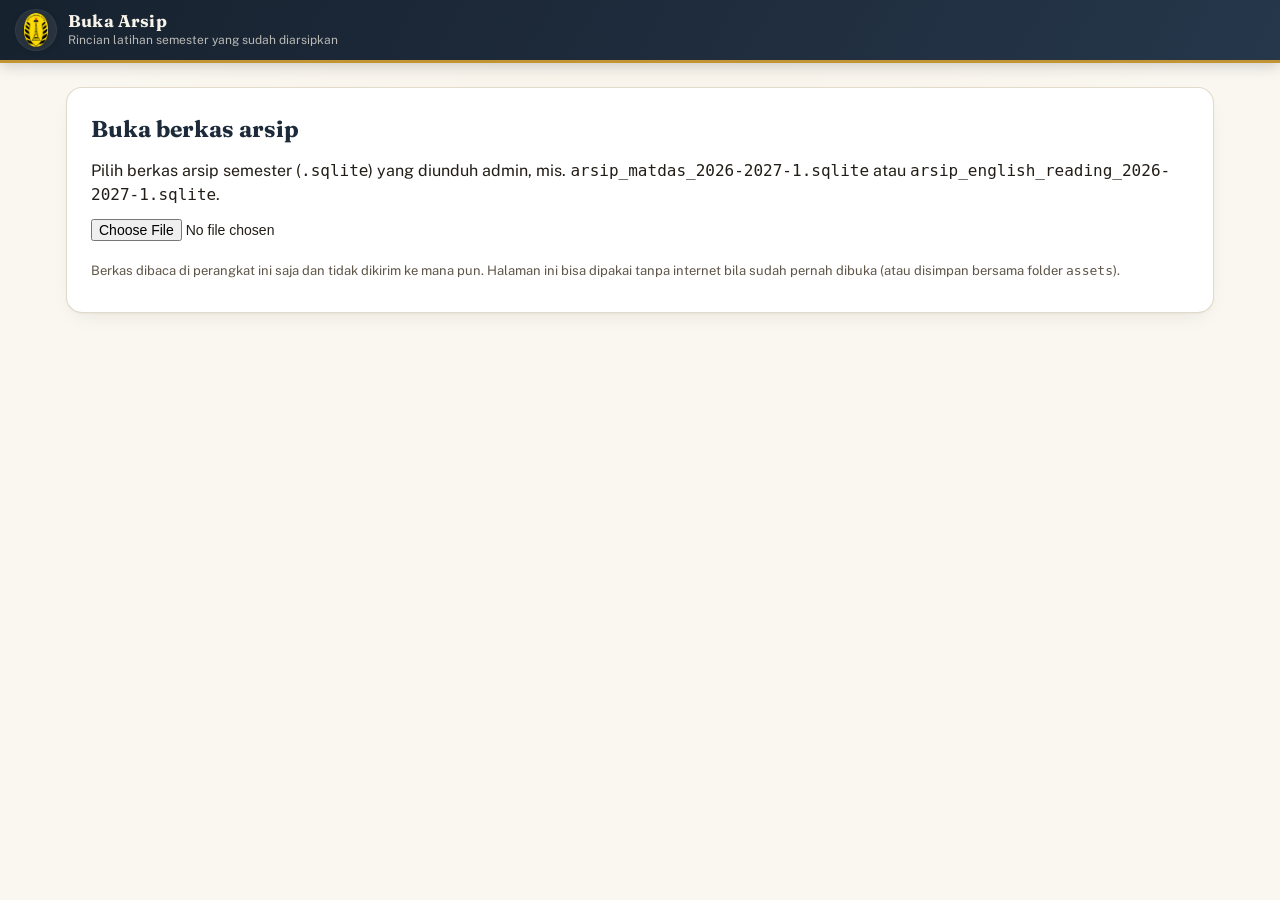
==== arsip.html @ 70f8b0a1 "Arsip semester: ukuran database & tombol arsip di Admin, berkas SQLite, Buka Arsip, Riwayat semester" ====
<!doctype html>
<html lang="id">
<head>
<meta charset="utf-8">
<meta name="viewport" content="width=device-width, initial-scale=1">
<title>Buka Arsip — SMA Plus Merdeka Soreang</title>
<meta name="description" content="Membuka berkas arsip semester (SQLite) Matematika Dasar dan aplikasi lain untuk mencari rincian latihan siswa. Berkas dibaca di perangkat ini saja.">
<link rel="icon" href="assets/logo.png">
<link rel="stylesheet" href="assets/dasar.css?v=1">
<link rel="stylesheet" href="assets/matdas.css?v=8">
<style>
.pilih-berkas { display: grid; gap: var(--j3); justify-items: start; }
.pilih-berkas input[type=file] { font-size: var(--h-m); }
.info-arsip { display: flex; flex-wrap: wrap; gap: var(--j2) var(--j5); font-size: var(--h-s); color: var(--tinta-2); }
.info-arsip b { color: var(--gelap); }
.saring { display: flex; flex-wrap: wrap; gap: var(--j2); align-items: center; margin: var(--j3) 0; }
.saring input[type=search] { flex: 1 1 240px; padding: var(--j2) var(--j3); font-size: var(--h-m); }
.saring select { padding: var(--j2); font-size: var(--h-m); width: auto; }
.saring .tumbuh { flex: 1; }
.dua-rekap { display: grid; grid-template-columns: repeat(auto-fit, minmax(260px, 1fr)); gap: var(--j3); }
.rekap-kotak { border: 1px solid var(--garis); border-radius: var(--r2); padding: var(--j3); background: var(--kertas); }
.rekap-kotak h3 { margin: 0 0 var(--j2); font-size: var(--h-m); }
.rekap-kotak dl { display: grid; grid-template-columns: auto 1fr; gap: 2px var(--j3); margin: 0; font-size: var(--h-s); }
.rekap-kotak dt { color: var(--tinta-2); } .rekap-kotak dd { margin: 0; font-weight: 600; }
.benar { color: var(--hadir-tua); font-weight: 700; } .salah { color: var(--absen-tua); font-weight: 700; }
.catatan-privasi { font-size: var(--h-s); color: var(--tinta-2); }
td.soal-sel { white-space: nowrap; }
.tbl-kecil td, .tbl-kecil th { font-size: var(--h-s); }
</style>
</head>
<body>
<header class="atas">
  <img src="assets/logo.png" alt="Logo SMA Plus Merdeka Soreang">
  <div class="isi"><div class="judul">Buka Arsip</div><div class="sub" id="hd-sub">Rincian latihan semester yang sudah diarsipkan</div></div>
</header>

<main class="bungkus lebar">
  <section class="kartu pilih-berkas">
    <h1 style="margin:0">Buka berkas arsip</h1>
    <p style="margin:0">Pilih berkas arsip semester (<code>.sqlite</code>) yang diunduh admin, mis. <code>arsip_matdas_2026-2027-1.sqlite</code> atau <code>arsip_english_reading_2026-2027-1.sqlite</code>.</p>
    <input type="file" id="berkas" accept=".sqlite,.db,application/vnd.sqlite3,application/x-sqlite3" aria-label="Pilih berkas arsip">
    <p class="catatan-privasi">Berkas dibaca di perangkat ini saja dan tidak dikirim ke mana pun. Halaman ini bisa dipakai tanpa internet bila sudah pernah dibuka (atau disimpan bersama folder <code>assets</code>).</p>
    <p id="pesan" class="pesan hidden"></p>
  </section>
  <div id="isi"></div>
</main>
<div class="toast" id="toast" role="status" aria-live="polite"></div>

<script src="config.js?v=1"></script>
<script src="assets/umum.js?v=9"></script>
<script src="assets/simpan.js?v=3"></script>
<script>window.XL_APLIKASI = "English Reading";</script>
<script src="assets/kepala-excel.js?v=1"></script>
<script src="assets/excel.js?v=5"></script>
<script src="bacaan.js?v=11"></script>
<script src="assets/arsip.js?v=2"></script>
<script>
"use strict";
let DB = null, INFO = {}, PILIH = null, HAL = 0;
const angka = (n) => Number(n || 0).toLocaleString("id-ID");
const persen = (b, n) => n ? Math.round(100 * b / n) + "%" : "–";
const satu = (sql, p) => { const r = DB.exec(sql, p); return r.length ? r[0].values[0][0] : null; };
const baris = (sql, p) => { const st = DB.prepare(sql); const o = []; try { st.bind(p || []); while (st.step()) o.push(st.getAsObject()); } finally { st.free(); } return o; };
const json = (t) => { try { return t ? JSON.parse(t) : null; } catch (e) { return null; } };
const pesan = (t, buruk) => { const p = $("pesan"); p.textContent = t || ""; p.classList.toggle("hidden", !t); p.classList.toggle("buruk", !!buruk); };
let TINGKAT = {};

$("berkas").onchange = async (ev) => {
  const f = ev.target.files[0]; if (!f) return;
  pesan("Membuka " + f.name + "…");
  try {
    const SQL = await muatSqlJs();
    if (DB) DB.close();
    DB = new SQL.Database(new Uint8Array(await f.arrayBuffer()));
    const tabel = baris("select name from sqlite_master where type = 'table'").map((x) => x.name);
    INFO = tabel.includes("info") ? Object.fromEntries(baris("select kunci, nilai from info").map((x) => [x.kunci, x.nilai])) : {};
    INFO.berkas_dibuka = f.name;
    pesan("");
    if (INFO.aplikasi === "matdas") bukaMatdas(); else if (INFO.aplikasi === "english_reading") bukaER(); else bukaUmum(tabel);
  } catch (e) { pesan("Berkas tidak bisa dibuka sebagai arsip SQLite: " + e.message, true); $("isi").innerHTML = ""; }
};

function kepalaInfo() {
  const nm = { matdas: "Matematika Dasar", english_reading: "English Reading", tryout: "Asesmen Merdeka (Tryout)" }[INFO.aplikasi] || INFO.aplikasi || "tidak diketahui";
  $("hd-sub").textContent = `${nm} · ${INFO.nama || ""}`;
  return `<section class="kartu"><h2 style="margin-top:0">${esc(nm)} — ${esc(INFO.nama || INFO.periode || "")}</h2>
    <div class="info-arsip"><span>Berkas: <b>${esc(INFO.berkas_dibuka)}</b></span>
      ${INFO.dari ? `<span>Rentang: <b>${esc(tglTeks(INFO.dari))} – ${esc(tglTeks(new Date(new Date(INFO.sampai) - 1).toISOString()))}</b></span>` : ""}
      ${INFO.n_jawaban || INFO.n_hasil ? `<span>Rincian: <b>${INFO.n_jawaban ? angka(INFO.n_jawaban) + " jawaban" : angka(INFO.n_hasil) + " hasil"}, ${angka(INFO.n_sesi)} sesi</b></span>` : ""}
      ${INFO.dibuat ? `<span>Diarsipkan: <b>${esc(tglTeks(INFO.dibuat, true))}</b>${INFO.oleh ? " oleh <b>" + esc(INFO.oleh) + "</b>" : ""}</span>` : ""}</div></section>`;
}

/* ------------------------------------------------------------- Matematika Dasar */
function bukaMatdas() {
  TINGKAT = {};
  baris("select kode, modul, nama from tingkat group by kode").forEach((t) => { TINGKAT[t.kode] = t; });
  const kel = baris("select distinct kelompok from siswa where kelompok is not null order by 1").map((x) => x.kelompok);
  const kls = baris("select distinct kelas from siswa where kelas is not null order by 1").map((x) => x.kelas);
  $("isi").innerHTML = kepalaInfo() + `
    <section class="kartu">
      <h2 style="margin-top:0">Siswa</h2>
      <div class="saring"><input type="search" id="cari" placeholder="Cari nama atau NISN…" aria-label="Cari nama atau NISN">
        <select id="s-kel" aria-label="Kelompok"><option value="">Semua kelompok</option>${kel.map((k) => `<option>${esc(k)}</option>`).join("")}</select>
        <select id="s-kls" aria-label="Kelas"><option value="">Semua kelas</option>${kls.map((k) => `<option>${esc(k)}</option>`).join("")}</select>
        <span class="tumbuh"></span><button class="garis kecil" id="unduh-daftar">Unduh Excel</button></div>
      <div class="gulir"><table class="tabel" id="t-siswa"></table></div>
      <p class="kecil redup">Rekap dibuat saat arsip: sesi kelompok (kemajuan resmi) dan latihan mandiri dihitung terpisah. Klik nama untuk rincian per soal.</p>
    </section>
    <div id="rinci"></div>`;
  ["cari", "s-kel", "s-kls"].forEach((id) => $(id).addEventListener("input", gambarDaftar));
  $("unduh-daftar").onclick = unduhDaftar;
  gambarDaftar();
}
function dataDaftar() {
  const q = $("cari").value.trim().toLowerCase(), kel = $("s-kel").value, kls = $("s-kls").value;
  return baris(`select r.nisn, coalesce(s.nama, r.nisn) nama, s.nis, s.kelas, s.kelompok,
      sum(case when r.mode = 'kelas' then r.n_jawab else 0 end) kj, sum(case when r.mode = 'kelas' then r.n_benar else 0 end) kb,
      sum(case when r.mode = 'kelas' then r.hari else 0 end) kh, sum(case when r.mode = 'kelas' then r.n_sesi else 0 end) ks,
      sum(case when r.mode = 'kelas' then r.n_tuntas else 0 end) kt,
      sum(case when r.mode = 'mandiri' then r.n_jawab else 0 end) mj, sum(case when r.mode = 'mandiri' then r.n_benar else 0 end) mb,
      sum(case when r.mode = 'mandiri' then r.hari else 0 end) mh, sum(case when r.mode = 'mandiri' then r.n_tuntas else 0 end) mt,
      sum(r.detik) detik
    from rekap r left join siswa s on s.nisn = r.nisn
    where (? = '' or lower(coalesce(s.nama, '')) like ? or r.nisn like ? or coalesce(s.nis, '') like ?)
      and (? = '' or s.kelompok = ?) and (? = '' or s.kelas = ?)
    group by r.nisn order by s.kelompok, s.kelas, nama`, [q, `%${q}%`, `%${q}%`, `%${q}%`, kel, kel, kls, kls]);
}
function gambarDaftar() {
  const L = dataDaftar();
  $("t-siswa").innerHTML = `<thead><tr><th>Nama</th><th>NISN</th><th>Kelompok</th><th>Kelas</th>
      <th class="angka">Sesi: soal</th><th class="angka">Akurasi</th><th class="angka">Hari</th><th class="angka">Level tuntas</th>
      <th class="angka">Mandiri: soal</th><th class="angka">Akurasi</th><th class="angka">Hari</th><th class="angka">Waktu</th></tr></thead>
    <tbody>${L.length ? L.map((x) => `<tr class="klik" data-n="${esc(x.nisn)}"><td><b>${esc(x.nama)}</b></td><td class="kecil">${esc(x.nisn)}</td><td>${esc(x.kelompok || "–")}</td><td>${esc(x.kelas || "–")}</td>
      <td class="angka">${angka(x.kj)}</td><td class="angka">${persen(x.kb, x.kj)}</td><td class="angka">${x.kh}</td><td class="angka">${x.kt}</td>
      <td class="angka">${angka(x.mj)}</td><td class="angka">${persen(x.mb, x.mj)}</td><td class="angka">${x.mh}</td><td class="angka">${lamaTeks(x.detik)}</td></tr>`).join("")
      : '<tr><td colspan="12" class="redup">Tidak ada siswa yang cocok.</td></tr>'}</tbody>`;
  $("t-siswa").querySelectorAll("tr[data-n]").forEach((tr) => tr.onclick = () => bukaSiswa(tr.dataset.n));
}
const namaT = (k) => (TINGKAT[k] || {}).nama || k;
function kotakRekap(r, judul) {
  if (!r) return `<div class="rekap-kotak"><h3>${judul}</h3><p class="redup kecil" style="margin:0">Tidak berlatih.</p></div>`;
  const salah = json(r.salah) || {}, akhir = json(r.akhir);
  return `<div class="rekap-kotak"><h3>${judul}</h3><dl>
    <dt>Soal dijawab</dt><dd>${angka(r.n_jawab)} (benar ${angka(r.n_benar)}, ${persen(r.n_benar, r.n_jawab)})</dd>
    <dt>Waktu latihan</dt><dd>${lamaTeks(r.detik)}</dd><dt>Hari berlatih</dt><dd>${r.hari} hari · ${r.n_sesi} sesi</dd>
    <dt>Level tuntas</dt><dd>${r.n_tuntas}</dd>${r.mode === "kelas" ? `<dt>Keluar halaman</dt><dd>${r.keluar}×</dd>` : ""}
    <dt>Posisi akhir</dt><dd>${akhir ? esc(namaT(akhir.tingkat)) + " · Level " + akhir.level : "–"}</dd>
    <dt>Kesalahan</dt><dd>${Object.keys(salah).length ? Object.entries(salah).sort((a, b) => b[1] - a[1]).map(([j, n]) => `${esc(jenisLabel(j))} ${n}`).join(", ") : "–"}</dd>
    <dt>Rentang</dt><dd>${esc(tglTeks(r.pertama))} – ${esc(tglTeks(r.terakhir))}</dd></dl></div>`;
}
function bukaSiswa(nisn) {
  PILIH = nisn; HAL = 0;
  const s = baris("select * from siswa where nisn = ?", [nisn])[0] || { nisn, nama: nisn };
  const R = baris("select * from rekap where nisn = ?", [nisn]), rk = R.find((r) => r.mode === "kelas"), rm = R.find((r) => r.mode === "mandiri");
  const per = {}; R.forEach((r) => Object.entries(json(r.tingkat) || {}).forEach(([t, v]) => { const x = (per[t] = per[t] || { n: 0, benar: 0 }); x.n += v.n; x.benar += v.benar; }));
  const ses = baris("select * from sesi where nisn = ? order by dibuat", [nisn]);
  const tk = baris("select distinct tingkat from jawaban where nisn in (?, ?) order by tingkat", [nisn, "M:" + nisn]).map((x) => x.tingkat);
  $("rinci").innerHTML = `<section class="kartu" id="kartu-siswa">
    <div class="aksi" style="justify-content:space-between"><div><h2 style="margin:0">${esc(s.nama)}</h2>
      <span class="kecil redup">NISN ${esc(s.nisn)}${s.nis ? " · NIS " + esc(s.nis) : ""} · ${esc(s.kelas || "–")} · ${esc(s.kelompok || "–")} · ${esc(INFO.nama || "")}</span></div>
      <button class="garis kecil" id="unduh-siswa">Unduh Excel</button></div>
    <div class="dua-rekap" style="margin-top:var(--j3)">${kotakRekap(rk, "Sesi kelompok (kemajuan resmi)")}${kotakRekap(rm, "Latihan mandiri")}</div>
    ${Object.keys(per).length ? `<h3>Per tingkat</h3><div class="gulir"><table class="tabel tbl-kecil"><thead><tr><th>Tingkat</th><th class="angka">Soal</th><th class="angka">Benar</th><th class="angka">Akurasi</th></tr></thead><tbody>
      ${Object.entries(per).map(([t, v]) => `<tr><td>${esc(namaT(t))}</td><td class="angka">${v.n}</td><td class="angka">${v.benar}</td><td class="angka">${persen(v.benar, v.n)}</td></tr>`).join("")}</tbody></table></div>` : ""}
    <h3>Sesi (${ses.length})</h3>
    <div class="gulir"><table class="tabel tbl-kecil"><thead><tr><th>Mulai</th><th>Jenis</th><th class="angka">Keluar halaman</th><th>Terkunci</th></tr></thead><tbody>
      ${ses.map((x) => `<tr><td>${esc(tglTeks(x.dibuat, true))}</td><td>${x.mode === "mandiri" ? "Latihan mandiri" : "Sesi kelompok"}</td><td class="angka">${x.keluar || 0}</td><td>${x.terkunci ? "ya" : ""}</td></tr>`).join("") || '<tr><td colspan="4" class="redup">–</td></tr>'}</tbody></table></div>
    <h3>Jawaban per soal</h3>
    <div class="saring"><select id="j-mode" aria-label="Jenis"><option value="">Sesi kelompok &amp; mandiri</option><option value="kelas">Sesi kelompok</option><option value="mandiri">Latihan mandiri</option></select>
      <select id="j-tk" aria-label="Tingkat"><option value="">Semua tingkat</option>${tk.map((t) => `<option value="${esc(t)}">${esc(namaT(t))}</option>`).join("")}</select>
      <label class="cek"><input type="checkbox" id="j-salah"> hanya yang salah</label></div>
    <div class="gulir"><table class="tabel tbl-kecil" id="t-jawab"></table></div>
    <div class="aksi"><button class="garis kecil hidden" id="j-lagi">Muat 200 lagi</button><span class="kecil redup" id="j-info"></span></div>
  </section>`;
  ["j-mode", "j-tk", "j-salah"].forEach((id) => $(id).addEventListener("input", () => { HAL = 0; gambarJawab(); }));
  $("j-lagi").onclick = () => { HAL++; gambarJawab(true); };
  $("unduh-siswa").onclick = () => unduhSiswa(s);
  gambarJawab();
  $("kartu-siswa").scrollIntoView({ behavior: "smooth", block: "start" });
}
function saringJawab() {
  const m = $("j-mode").value, t = $("j-tk").value, sl = $("j-salah").checked;
  const kunci = m === "kelas" ? [PILIH] : m === "mandiri" ? ["M:" + PILIH] : [PILIH, "M:" + PILIH];
  return { sql: `from jawaban where nisn in (${kunci.map(() => "?").join(",")}) and (? = '' or tingkat = ?) and (? = 0 or benar = 0)`, p: [...kunci, t, t, sl ? 1 : 0] };
}
function gambarJawab(tambah) {
  const f = saringJawab(), total = satu(`select count(*) ${f.sql}`, f.p);
  const L = baris(`select * ${f.sql} order by waktu, id limit 200 offset ?`, [...f.p, HAL * 200]);
  const isi = L.map((x) => `<tr><td class="kecil">${esc(tglTeks(x.waktu, true))}</td><td class="kecil">${x.nisn.startsWith("M:") ? "mandiri" : "sesi"}</td>
    <td class="kecil">${esc(namaT(x.tingkat))} Lv ${x.level} · no ${x.nomor}</td><td class="soal-sel">${soalHtml(x.soal)}</td>
    <td>${esc(x.jawaban)}</td><td>${esc(x.kunci)}</td><td class="${x.benar ? "benar" : "salah"}">${x.benar ? "benar" : esc(jenisLabel(x.jenis_salah))}</td>
    <td class="angka kecil">${x.detik} dtk</td></tr>`).join("");
  if (tambah) $("t-jawab").querySelector("tbody").insertAdjacentHTML("beforeend", isi);
  else $("t-jawab").innerHTML = `<thead><tr><th>Waktu</th><th>Jenis</th><th>Tingkat</th><th>Soal</th><th>Jawaban</th><th>Kunci</th><th>Hasil</th><th class="angka">Lama</th></tr></thead><tbody>${isi || '<tr><td colspan="8" class="redup">Tidak ada jawaban.</td></tr>'}</tbody>`;
  const tampil = Math.min(total, (HAL + 1) * 200);
  $("j-info").textContent = `${angka(tampil)} dari ${angka(total)} jawaban`;
  $("j-lagi").classList.toggle("hidden", tampil >= total);
}

/* ------------------------------------------------------------- Unduh (Excel bila bisa, CSV bila tanpa internet) */
async function unduhTabel({ nama, judul, sub, kolom, data }) {
  try {
    await unduhBukuXLSX({ namaBerkas: nama + ".xlsx", judulBuku: judul, lembar: [{ nama: judul.slice(0, 30), judul, sub, kolom: kolom.map(([t, w]) => ({ t, w })), baris: data }] });
    toast("Diunduh: " + nama + ".xlsx");
  } catch (e) {
    const sel = (v) => { const t = v == null ? "" : String(v); return /[;"\n]/.test(t) ? '"' + t.replace(/"/g, '""') + '"' : t; };
    const csv = "﻿" + [kolom.map((k) => k[0]), ...data].map((r) => r.map(sel).join(";")).join("\r\n");
    await simpanBerkas(csv, nama + ".csv", "text/csv;charset=utf-8");
    toast("Tanpa internet: diunduh sebagai CSV (bisa dibuka di Excel)");
  }
}
function unduhDaftar() {
  const L = dataDaftar();
  unduhTabel({ nama: `Arsip_Matdas_${INFO.periode}_rekap`, judul: "Rekap Semester (Arsip)", sub: INFO.nama,
    kolom: [["Nama", 28], ["NISN", 13], ["Kelompok", 12], ["Kelas", 9], ["Sesi: soal", 10], ["Sesi: benar", 10], ["Sesi: akurasi %", 10], ["Sesi: hari", 9],
      ["Level tuntas (sesi)", 12], ["Mandiri: soal", 10], ["Mandiri: benar", 10], ["Mandiri: hari", 9], ["Level tuntas (mandiri)", 12], ["Waktu (menit)", 10]],
    data: L.map((x) => [x.nama, x.nisn, x.kelompok, x.kelas, x.kj, x.kb, x.kj ? Math.round(100 * x.kb / x.kj) : "", x.kh, x.kt, x.mj, x.mb, x.mh, x.mt, Math.round(x.detik / 60)]) });
}
function unduhSiswa(s) {
  const L = baris("select * from jawaban where nisn in (?, ?) order by waktu, id", [s.nisn, "M:" + s.nisn]);
  unduhTabel({ nama: `Arsip_Matdas_${INFO.periode}_${s.nisn}`, judul: "Rincian Jawaban (Arsip)", sub: `${s.nama} · ${INFO.nama}`,
    kolom: [["Waktu", 18], ["Jenis", 10], ["Tingkat", 26], ["Level", 7], ["No", 6], ["Soal", 26], ["Jawaban", 12], ["Kunci", 12], ["Hasil", 16], ["Lama (dtk)", 9]],
    data: L.map((x) => [tglTeks(x.waktu, true), x.nisn.startsWith("M:") ? "mandiri" : "sesi", namaT(x.tingkat), x.level, x.nomor, soalPolos(x.soal), x.jawaban, x.kunci,
      x.benar ? "benar" : jenisLabel(x.jenis_salah), x.detik]) });
}

/* ------------------------------------------------------------- English Reading */
// Judul level dari bacaan.js bila halaman ini dibuka dari situs English Reading; selain itu kode level dirapikan.
const judulLevel = (id) => { const b = (window.BACAAN || []).find((x) => x.id === id); return b ? b.judul : String(id || "").replace(/-/g, " ").replace(/^./, (c) => c.toUpperCase()); };
const JENIS_ER = { sub: "Latihan sub level", baca: "Membaca (pengucapan)", paham: "Pemahaman", dengar: "Mendengarkan" };
function bukaER() {
  const kls = baris("select distinct kelas from siswa where kelas is not null order by 1").map((x) => x.kelas);
  $("isi").innerHTML = kepalaInfo() + `
    <section class="kartu">
      <h2 style="margin-top:0">Siswa</h2>
      <div class="saring"><input type="search" id="cari" placeholder="Cari nama atau NISN…" aria-label="Cari nama atau NISN">
        <select id="s-kls" aria-label="Rombel"><option value="">Semua rombel</option>${kls.map((k) => `<option>${esc(k)}</option>`).join("")}</select>
        <span class="tumbuh"></span><button class="garis kecil" id="unduh-daftar">Unduh Excel</button></div>
      <div class="gulir"><table class="tabel" id="t-siswa"></table></div>
      <p class="kecil redup">Sesi kelas (kemajuan resmi) dan latihan mandiri dihitung terpisah. Klik nama untuk rincian.</p>
    </section>
    <div id="rinci"></div>`;
  ["cari", "s-kls"].forEach((id) => $(id).addEventListener("input", gambarDaftarER));
  $("unduh-daftar").onclick = unduhDaftarER;
  gambarDaftarER();
}
function dataDaftarER() {
  const q = $("cari").value.trim().toLowerCase(), kls = $("s-kls").value;
  return baris(`select r.nisn, coalesce(s.nama, r.nisn) nama, s.nis, s.kelas,
      sum(case when r.mode = 'kelas' then r.n_hasil else 0 end) kh, sum(case when r.mode = 'kelas' then r.n_lulus else 0 end) kl,
      sum(case when r.mode = 'kelas' then r.n_sub else 0 end) ks, sum(case when r.mode = 'kelas' then r.jumlah_sub else 0 end) kj,
      sum(case when r.mode = 'kelas' then r.hari else 0 end) khari,
      sum(case when r.mode = 'mandiri' then r.n_hasil else 0 end) mh, sum(case when r.mode = 'mandiri' then r.hari else 0 end) mhari,
      sum(r.n_baca) nb, sum(r.jumlah_baca) jb, sum(r.detik) detik
    from rekap r left join siswa s on s.nisn = r.nisn
    where (? = '' or lower(coalesce(s.nama, '')) like ? or r.nisn like ?) and (? = '' or s.kelas = ?)
    group by r.nisn order by s.kelas, nama`, [q, `%${q}%`, `%${q}%`, kls, kls]);
}
const rata = (j, n) => n ? Math.round(j / n) : "–";
function gambarDaftarER() {
  const L = dataDaftarER();
  $("t-siswa").innerHTML = `<thead><tr><th>Nama</th><th>NISN</th><th>Rombel</th><th class="angka">Sesi: kegiatan</th><th class="angka">Sub lulus</th>
      <th class="angka">Rata-rata sub</th><th class="angka">Hari</th><th class="angka">Mandiri: kegiatan</th><th class="angka">Hari</th>
      <th class="angka">Pengucapan</th><th class="angka">Waktu</th></tr></thead>
    <tbody>${L.length ? L.map((x) => `<tr class="klik" data-n="${esc(x.nisn)}"><td><b>${esc(x.nama)}</b></td><td class="kecil">${esc(x.nisn)}</td><td>${esc(x.kelas || "–")}</td>
      <td class="angka">${angka(x.kh)}</td><td class="angka">${x.kl}/${x.ks}</td><td class="angka">${rata(x.kj, x.ks)}</td><td class="angka">${x.khari}</td>
      <td class="angka">${angka(x.mh)}</td><td class="angka">${x.mhari}</td><td class="angka">${x.nb ? rata(x.jb, x.nb) + "%" : "–"}</td><td class="angka">${lamaTeks(x.detik)}</td></tr>`).join("")
      : '<tr><td colspan="11" class="redup">Tidak ada siswa yang cocok.</td></tr>'}</tbody>`;
  $("t-siswa").querySelectorAll("tr[data-n]").forEach((tr) => tr.onclick = () => bukaSiswaER(tr.dataset.n));
}
function kotakRekapER(r, judul) {
  if (!r) return `<div class="rekap-kotak"><h3>${judul}</h3><p class="redup kecil" style="margin:0">Tidak berlatih.</p></div>`;
  return `<div class="rekap-kotak"><h3>${judul}</h3><dl>
    <dt>Kegiatan</dt><dd>${angka(r.n_hasil)}</dd><dt>Sub level</dt><dd>${r.n_lulus} lulus dari ${r.n_sub} (rata-rata ${rata(r.jumlah_sub, r.n_sub)})</dd>
    <dt>Pengucapan</dt><dd>${r.n_baca ? `${r.n_baca}× · rata-rata ${rata(r.jumlah_baca, r.n_baca)}%` : "–"}</dd>
    <dt>Pemahaman</dt><dd>${r.n_paham ? `${r.n_paham}× · rata-rata ${rata(r.jumlah_paham, r.n_paham)}` : "–"}</dd>
    <dt>Hari berlatih</dt><dd>${r.hari} hari · ${r.n_sesi} sesi</dd><dt>Waktu</dt><dd>${lamaTeks(r.detik)}</dd>
    ${r.mode === "kelas" ? `<dt>Keluar halaman</dt><dd>${r.keluar}×</dd>` : ""}
    <dt>Rentang</dt><dd>${esc(tglTeks(r.pertama))} – ${esc(tglTeks(r.terakhir))}</dd></dl></div>`;
}
function bukaSiswaER(nisn) {
  PILIH = nisn; HAL = 0;
  const s = baris("select * from siswa where nisn = ?", [nisn])[0] || { nisn, nama: nisn };
  const R = baris("select * from rekap where nisn = ?", [nisn]), rk = R.find((r) => r.mode === "kelas"), rm = R.find((r) => r.mode === "mandiri");
  const per = {}; R.forEach((r) => Object.entries(json(r.per_level) || {}).forEach(([lv, v]) => { const x = (per[lv] = per[lv] || { n: 0, lulus: 0, terbaik: 0 }); x.n += v.n; x.lulus += v.lulus; x.terbaik = Math.max(x.terbaik, v.terbaik || 0); }));
  const ses = baris("select * from sesi where nisn = ? order by dibuat", [nisn]);
  const lv = baris("select distinct level from hasil where nisn = ? order by level", [nisn]).map((x) => x.level);
  $("rinci").innerHTML = `<section class="kartu" id="kartu-siswa">
    <div class="aksi" style="justify-content:space-between"><div><h2 style="margin:0">${esc(s.nama)}</h2>
      <span class="kecil redup">NISN ${esc(s.nisn)}${s.nis ? " · NIS " + esc(s.nis) : ""} · ${esc(s.kelas || "–")} · ${esc(INFO.nama || "")}</span></div>
      <button class="garis kecil" id="unduh-siswa">Unduh Excel</button></div>
    <div class="dua-rekap" style="margin-top:var(--j3)">${kotakRekapER(rk, "Sesi kelas (kemajuan resmi)")}${kotakRekapER(rm, "Latihan mandiri")}</div>
    ${Object.keys(per).length ? `<h3>Per level</h3><div class="gulir"><table class="tabel tbl-kecil"><thead><tr><th>Level</th><th class="angka">Kegiatan</th><th class="angka">Sub lulus</th><th class="angka">Nilai terbaik</th></tr></thead><tbody>
      ${Object.entries(per).map(([k, v]) => `<tr><td>${esc(judulLevel(k))}</td><td class="angka">${v.n}</td><td class="angka">${v.lulus}</td><td class="angka">${v.terbaik}</td></tr>`).join("")}</tbody></table></div>` : ""}
    <h3>Sesi (${ses.length})</h3>
    <div class="gulir"><table class="tabel tbl-kecil"><thead><tr><th>Mulai</th><th>Jenis</th><th class="angka">Keluar halaman</th></tr></thead><tbody>
      ${ses.map((x) => `<tr><td>${esc(tglTeks(x.dibuat, true))}</td><td>${x.mode === "mandiri" ? "Latihan mandiri" : "Sesi kelas"}</td><td class="angka">${x.keluar || 0}</td></tr>`).join("") || '<tr><td colspan="3" class="redup">–</td></tr>'}</tbody></table></div>
    <h3>Hasil per kegiatan</h3>
    <div class="saring"><select id="j-mode" aria-label="Jenis"><option value="">Sesi kelas &amp; mandiri</option><option value="kelas">Sesi kelas</option><option value="mandiri">Latihan mandiri</option></select>
      <select id="j-tk" aria-label="Level"><option value="">Semua level</option>${lv.map((t) => `<option value="${esc(t)}">${esc(judulLevel(t))}</option>`).join("")}</select>
      <label class="cek"><input type="checkbox" id="j-salah"> hanya di bawah 80</label></div>
    <div class="gulir"><table class="tabel tbl-kecil" id="t-jawab"></table></div>
    <div class="aksi"><button class="garis kecil hidden" id="j-lagi">Muat 200 lagi</button><span class="kecil redup" id="j-info"></span></div>
  </section>`;
  ["j-mode", "j-tk", "j-salah"].forEach((id) => $(id).addEventListener("input", () => { HAL = 0; gambarHasilER(); }));
  $("j-lagi").onclick = () => { HAL++; gambarHasilER(true); };
  $("unduh-siswa").onclick = () => unduhSiswaER(s);
  gambarHasilER();
  $("kartu-siswa").scrollIntoView({ behavior: "smooth", block: "start" });
}
function gambarHasilER(tambah) {
  const m = $("j-mode").value, t = $("j-tk").value, sl = $("j-salah").checked ? 1 : 0;
  const w = "from hasil where nisn = ? and (? = '' or mode = ?) and (? = '' or level = ?) and (? = 0 or coalesce(nilai, 0) < 80)", p = [PILIH, m, m, t, t, sl];
  const total = satu(`select count(*) ${w}`, p);
  const L = baris(`select * ${w} order by waktu, id limit 200 offset ?`, [...p, HAL * 200]);
  const isi = L.map((x) => `<tr><td class="kecil">${esc(tglTeks(x.waktu, true))}</td><td class="kecil">${x.mode === "mandiri" ? "mandiri" : "sesi"}</td>
    <td>${esc(judulLevel(x.level))}${x.sub ? " · sub " + x.sub : ""}</td><td>${esc(JENIS_ER[x.jenis] || x.jenis)}</td>
    <td class="angka ${x.nilai >= 80 ? "benar" : "salah"}">${x.nilai ?? "–"}</td></tr>`).join("");
  if (tambah) $("t-jawab").querySelector("tbody").insertAdjacentHTML("beforeend", isi);
  else $("t-jawab").innerHTML = `<thead><tr><th>Waktu</th><th>Jenis</th><th>Level</th><th>Kegiatan</th><th class="angka">Nilai</th></tr></thead><tbody>${isi || '<tr><td colspan="5" class="redup">Tidak ada hasil.</td></tr>'}</tbody>`;
  const tampil = Math.min(total, (HAL + 1) * 200);
  $("j-info").textContent = `${angka(tampil)} dari ${angka(total)} hasil`;
  $("j-lagi").classList.toggle("hidden", tampil >= total);
}
function unduhDaftarER() {
  const L = dataDaftarER();
  unduhTabel({ nama: `Arsip_English_Reading_${INFO.periode}_rekap`, judul: "Rekap Semester (Arsip)", sub: INFO.nama,
    kolom: [["Nama", 28], ["NISN", 13], ["Rombel", 9], ["Sesi: kegiatan", 11], ["Sub lulus", 9], ["Sub dicoba", 9], ["Rata-rata sub", 10], ["Sesi: hari", 9],
      ["Mandiri: kegiatan", 11], ["Mandiri: hari", 9], ["Pengucapan %", 10], ["Waktu (menit)", 10]],
    data: L.map((x) => [x.nama, x.nisn, x.kelas, x.kh, x.kl, x.ks, x.ks ? Math.round(x.kj / x.ks) : "", x.khari, x.mh, x.mhari, x.nb ? Math.round(x.jb / x.nb) : "", Math.round(x.detik / 60)]) });
}
function unduhSiswaER(s) {
  const L = baris("select * from hasil where nisn = ? order by waktu, id", [s.nisn]);
  unduhTabel({ nama: `Arsip_English_Reading_${INFO.periode}_${s.nisn}`, judul: "Rincian Hasil (Arsip)", sub: `${s.nama} · ${INFO.nama}`,
    kolom: [["Waktu", 18], ["Jenis", 10], ["Level", 28], ["Sub", 6], ["Kegiatan", 20], ["Nilai", 8]],
    data: L.map((x) => [tglTeks(x.waktu, true), x.mode === "mandiri" ? "mandiri" : "sesi", judulLevel(x.level), x.sub || "", JENIS_ER[x.jenis] || x.jenis, x.nilai]) });
}

/* ------------------------------------------------------------- Berkas aplikasi lain: tampilan umum */
function bukaUmum(tabel) {
  const daftar = tabel.filter((t) => !t.startsWith("sqlite_")).map((t) => ({ t, n: satu(`select count(*) from "${t}"`) }));
  $("isi").innerHTML = kepalaInfo() + `<section class="kartu"><h2 style="margin-top:0">Isi berkas</h2>
    <p class="kecil redup">Tampilan khusus untuk berkas ini belum ada; isi tabel bisa dicari menurut NISN.</p>
    <div class="saring"><select id="u-tabel">${daftar.map((x) => `<option value="${esc(x.t)}">${esc(x.t)} (${angka(x.n)} baris)</option>`).join("")}</select>
      <input type="search" id="u-cari" placeholder="Saring NISN (bila tabel punya kolom nisn)…"></div>
    <div class="gulir"><table class="tabel tbl-kecil" id="u-isi"></table></div><p class="kecil redup">Paling banyak 500 baris ditampilkan.</p></section>`;
  const gambar = () => {
    const t = $("u-tabel").value, q = $("u-cari").value.trim();
    const kol = baris(`pragma table_info("${t}")`).map((x) => x.name);
    const L = kol.includes("nisn") && q ? baris(`select * from "${t}" where nisn like ? limit 500`, [`%${q}%`]) : baris(`select * from "${t}" limit 500`);
    $("u-isi").innerHTML = `<thead><tr>${kol.map((k) => `<th>${esc(k)}</th>`).join("")}</tr></thead><tbody>${L.map((r) => `<tr>${kol.map((k) => `<td>${esc(r[k])}</td>`).join("")}</tr>`).join("")}</tbody>`;
  };
  $("u-tabel").oninput = gambar; $("u-cari").oninput = gambar; gambar();
}
</script>
</body>
</html>
---- assets/dasar.css ----
@import url('https://fonts.googleapis.com/css2?family=Fraunces:opsz,wght@9..144,500;9..144,700&family=Public+Sans:wght@400;500;600;700&display=swap');

/* =====================================================================
   Dasar tampilan bersama — Sistem Informasi SMA Plus Merdeka Soreang
   =====================================================================
   Berkas ini SALINAN SERUPA di lima repositori:
     data_induk/assets/  kehadiran_guru/assets/  absen_ekskul/assets/
     induk_pembiayaan/assets/  Tryout_Guru/assets/
   Bila diubah di satu tempat, salin ke empat tempat lainnya. Perintah
   pembandingnya ditulis tanpa tanda bintang-garis miring, karena urutan
   itu MENUTUP komentar CSS dan membuat sisa keterangan ini terbaca sebagai
   aturan:

     md5sum  tiap-aplikasi/assets/dasar.css   # kelimanya harus sama

   Isinya sengaja HANYA token dan dasar yang benar-benar sama di semua
   aplikasi. Nama kelas komponen berbeda-beda antar aplikasi (.tbl di
   Absensi Ekskul, .btn di Data Induk), jadi komponennya tetap ditulis di
   style.css masing-masing — tetapi warna, jarak, dan lapisannya wajib
   mengambil dari sini. Dengan begitu mengubah palet cukup sekali, dan
   tidak ada aplikasi yang diam-diam menyimpang seperti dulu terjadi pada
   tarif dan nama penanda tangan.

   Dimuat SEBELUM style.css aplikasi:
     <link rel="stylesheet" href="assets/dasar.css?v=1">
     <link rel="stylesheet" href="assets/style.css?v=...">

   ---------------------------------------------------------------------
   Empat aturan yang berlaku di seluruh aplikasi
   ---------------------------------------------------------------------
   1. Tidak ada angka lepas. Warna, jarak, sudut, bayang, ukuran huruf,
      dan tingkat lapisan semuanya bernama di sini, lalu dipakai lewat
      var(). Angka lepas yang tersebar adalah asal-mula tampilan yang
      tidak rapi — dan, pada kasus lapisan, asal-mula dialog yang
      tertimbun toolbar sampai tombolnya tidak bisa ditekan.

   2. Jarak berirama kelipatan 4 px, diambil dari satu tangga jarak,
      supaya unsur yang sejajar benar-benar sejajar.

   3. Warna selalu berarti sesuatu, tidak pernah menjadi hiasan. Emas dari
      lambang sekolah adalah aksen utama — penanda "di sini kamu berada"
      dan "ini tindakan utamanya". Selebihnya hanya dua macam makna:

        keadaan    hijau hadir · merah tidak hadir · biru sakit · emas izin
        pekerjaan  hijau mencatat · biru membaca · emas mengelola

      Tidak ada rona ketujuh yang ditambahkan supaya tampak ramai —
      deretan warna tanpa arti membuat yang penting tenggelam.

   4. Setiap pasangan tulisan dan latar wajib memenuhi ambang keterbacaan
      WCAG (4,5:1 untuk teks biasa). Itulah sebabnya ada DUA emas: yang
      terang untuk bidang, yang gelap untuk tulisan kecil.
   ===================================================================== */

:root{
  /* ---- Warna dasar: diturunkan dari lambang sekolah, dilembutkan ---- */
  --kertas:#FAF7F0;            /* latar halaman */
  --kertas-2:#FFFFFF;          /* permukaan kartu */
  --kertas-3:#F6F2E8;          /* permukaan kedua: kepala tabel, baris jumlah */
  /* ---- Chrome gelap: topbar, bilah samping, bilah aksi, kendali terpilih ----
     Sengaja TERPISAH dari --tinta walau dulu nilainya kebetulan sama.
     Keduanya peran yang berbeda: yang satu latar perkakas, yang satu warna
     tulisan. Menyatukannya membuat warna header tidak bisa diubah tanpa
     ikut mengubah warna seluruh tulisan. */
  --gelap:#1D2A3A;             /* biru tua: topbar dan bilah samping */
  --gelap-2:#33445A;           /* garis dan sorotan di atas chrome gelap */

  --tinta:#221E17;             /* teks utama */
  --tinta-2:#5E5548;           /* teks keterangan */
  --tinta-3:#8B8173;           /* teks paling redup */
  --tinta-terang:#F7F3E9;      /* teks utama di atas chrome gelap */
  --tinta-terang-2:#BDB3A0;    /* teks keterangan di atas chrome gelap */
  --tinta-terang-3:#978F80;    /* teks paling redup di atas chrome gelap.
                                  Ada tersendiri karena --tinta-3 adalah abu
                                  untuk latar TERANG: dipakai di atas chrome
                                  gelap rasionya cuma 3,8:1, di bawah ambang.
                                  Ini yang paling redup yang masih lolos. */

  --garis:#E7E0D1;             /* garis pemisah */
  --garis-2:#D6CCB6;           /* garis yang perlu lebih tegas */

  /* ---- Aksen tunggal: emas lambang ---- */
  --emas:#C29433;              /* bidang: tombol utama, penanda terpilih */
  --emas-tua:#A67C1E;          /* tepi, dan teks di atas emas muda */
  --emas-teks:#8F6B1A;         /* emas untuk TULISAN KECIL di latar terang.
                                  Emas terang hanya 2,3:1 dengan putih dan
                                  emas tua 3,8:1 — keduanya di bawah ambang.
                                  Ini yang paling terang yang masih lolos,
                                  jadi tetap terbaca emas, bukan cokelat. */
  --emas-muda:#FFF6D2;       /* Sengaja dimudakan dari #F6E8C6: dengan yang lama,
                                  --emas-teks di atasnya hanya 4,03:1 — di bawah
                                  ambang. Sekarang 4,52:1. Warna ini menjadi latar
                                  lencana dan pesan, jadi tulisannya harus terbaca. */
  --emas-kabut:#FBF5E6;

  /* ---- Tindakan utama ----
     Latar DAN warna tulisan di atasnya selalu berpasangan. Tanpa ini,
     aplikasi yang dulu berlatar hijau tua dengan tulisan putih akan
     mewarisi tulisan putih di atas emas terang — 2,3:1, tidak terbaca. */
  --utama:var(--emas);
  --utama-tua:var(--emas-tua);
  --utama-teks:#2A2114;

  /* ---- Warna keadaan: status kehadiran ---- */
  --hadir:#3F6B4F;   --hadir-muda:#E4EFE7;   --hadir-tua:#2B4B37;
  --absen:#A8432E;   --absen-muda:#F7E4DF;   --absen-tua:#7C2F1F;
  --sakit:#2F5D7C;   --sakit-muda:#E3EDF3;   --sakit-tua:#234A63;
  --netral-muda:#EDE8DD;

  /* ---- Warna pekerjaan: jenis tindakan sebuah halaman atau tombol ----
     Sengaja memakai rona YANG SAMA dengan warna keadaan di atas. Palet
     tetap berisi tiga warna; yang bertambah hanya maknanya. */
  --kerja-catat:var(--hadir);      /* mengisi atau mengubah data  */
  --kerja-baca:var(--sakit);       /* melihat, merekap, mengunduh */
  --kerja-kelola:var(--emas-teks); /* mengelola daftar induk      */

  /* ---- Tangga jarak: kelipatan 4 px ---- */
  --j1:4px; --j2:8px; --j3:12px; --j4:16px; --j5:24px; --j6:32px; --j7:48px;

  /* ---- Sudut ---- */
  --r1:8px;    /* isian, tombol kecil */
  --r2:10px;   /* tombol */
  --r3:14px;   /* kartu */
  --r-bulat:999px;

  /* ---- Bayang: sangat tipis, hanya untuk memisahkan permukaan ---- */
  --bayang-1:0 1px 2px rgba(34,30,23,.05);
  --bayang-2:0 1px 2px rgba(34,30,23,.06), 0 6px 18px rgba(34,30,23,.05);
  --bayang-atas:0 -4px 14px rgba(34,30,23,.07);

  /* ---- Ukuran huruf ---- */
  --h-xs:12px; --h-s:13px; --h-m:14px; --h-n:15px; --h-b:16px;
  --h-judul-s:18px; --h-judul:23px; --h-judul-b:26px;

  /* ---- Ukuran sentuh terkecil (pedoman aksesibilitas) ---- */
  --sentuh:44px;

  /* ---- Tingkat lapisan ----
     Satu tangga untuk seluruh aplikasi. Urutannya mutlak: pesan di atas
     tirai, tirai di atas navigasi, navigasi di atas isi. Angka z-index
     yang dipilih sendiri-sendiri di tengah berkas pernah membuat dialog
     PIN kebagian 20 sementara toolbar 60 — tombol Batal di dalam dialog
     tertimbun dan tidak bisa ditekan.

     Di DALAM satu tabel yang melekat saat digulung, tingkat 1–4 dipakai
     apa adanya: itu urutan antar-sel sebuah tabel (isi < kolom kiri <
     kepala < sudut kiri-atas), bukan urutan antar-bagian halaman.
     Semuanya jauh di bawah topbar, jadi tidak ikut diberi nama. */
  --lapis-isi:2;               /* unsur kecil di atas isi kartunya */
  --lapis-topbar:30;
  --lapis-bar:35;              /* bilah aksi mengambang */
  --lapis-nav:40;
  --lapis-saran:70;            /* kotak saran pencarian */
  --lapis-tirai:200;           /* dialog, layar kunci */
  --lapis-sibuk:250;           /* tirai "sedang bekerja" — menutupi dialog */
  --lapis-pesan:300;           /* pesan sekilas — selalu paling atas */
}

/* ---------------------------------------------------------------------
   Dasar yang sama di semua aplikasi
   --------------------------------------------------------------------- */
*{box-sizing:border-box}

/* Satu cincin fokus untuk seluruh sistem. Tidak pernah dihilangkan:
   sebagian pengguna memakai papan ketik, dan tanpa cincin ini mereka
   kehilangan jejak posisi di halaman. */
:where(a,button,input,select,textarea,summary,[tabindex]):focus-visible{
  outline:3px solid rgba(194,148,51,.45);
  outline-offset:2px;
}

/* Angka pada kolom jumlah, rupiah, dan jam ditulis dengan lebar yang sama
   supaya kolomnya berbaris lurus ke bawah; tanpa ini digit 1 lebih sempit
   dan deretan angkanya terlihat bergelombang. */
.angka,.rp,.jumlah,td.angka,th.angka{font-variant-numeric:tabular-nums}

/* ---------------------------------------------------------------------
   Tombol unduh dan unggah — satu rupa di kelima aplikasi (29 September 2026)
   ---------------------------------------------------------------------
   Pengecualian yang disengaja dari "komponen di style.css masing-masing":
   tombol unduh harus terbaca sama di mana pun, jadi rupanya ditulis sekali
   di sini dan TIDAK bergantung pada .btn / .tbl / .ghost milik aplikasi.

     <button class="btn-unduh" data-fmt="xlsx">Unduh rekap</button>
     <button class="btn-unduh utama" data-fmt="xlsx">Unduh rekap</button>
     <button class="btn-unduh unggah" data-fmt="xlsx">Unggah isian</button>

   Dua tingkat:
     .btn-unduh        garis emas di latar krem — unduhan pendukung
                       (template, blanko, kuitansi, cadangan)
     .btn-unduh.utama  emas penuh — SATU per halaman, laporan pokoknya
   Ikon panah dan lencana format (XLSX, DOCX, …) digambar CSS dari
   data-fmt, bukan ditulis di label. Karena itu label cukup "Unduh rekap",
   tanpa "(xlsx)", dan bila skrip mengganti tulisan tombol sementara
   ("Menyiapkan…") ikon dan lencananya tidak ikut hilang.
   Warna lencana memakai makna yang sudah ada: hijau untuk lembar kerja
   (xlsx, csv), biru untuk dokumen (docx), netral untuk lainnya. */
.btn-unduh{
  display:inline-flex;align-items:center;gap:var(--j2);
  padding:var(--j2) var(--j3);
  border:1px solid var(--emas-tua);border-radius:var(--r1);
  background:var(--emas-kabut);color:var(--emas-teks);
  font:inherit;font-size:var(--h-s);font-weight:600;line-height:1.2;
  white-space:nowrap;cursor:pointer;text-decoration:none;
  box-shadow:var(--bayang-1);
  transition:background-color .15s,border-color .15s,box-shadow .15s,transform .05s;
}
.btn-unduh:hover{background:var(--emas-muda);box-shadow:var(--bayang-2)}
.btn-unduh:active{transform:translateY(1px)}
.btn-unduh::before{
  content:"";flex:none;width:16px;height:16px;background:currentColor;
  -webkit-mask:var(--ikon-unduh) center/contain no-repeat;
          mask:var(--ikon-unduh) center/contain no-repeat;
}
.btn-unduh.unggah::before{
  -webkit-mask-image:var(--ikon-unggah);mask-image:var(--ikon-unggah);
}
.btn-unduh[data-fmt]::after{
  content:attr(data-fmt);text-transform:uppercase;
  padding:1px var(--j2);border-radius:var(--j1);
  font-size:var(--h-xs);font-weight:700;letter-spacing:.04em;line-height:1.35;
  background:var(--netral-muda);color:var(--tinta-2);
}
.btn-unduh:is([data-fmt="xlsx"],[data-fmt="csv"])::after{background:var(--hadir-muda);color:var(--hadir-tua)}
.btn-unduh[data-fmt="docx"]::after{background:var(--sakit-muda);color:var(--sakit-tua)}
.btn-unduh.utama{
  background:var(--utama);border-color:var(--utama-tua);color:var(--utama-teks);
  box-shadow:var(--bayang-2);
}
.btn-unduh.utama:hover{background:var(--utama);filter:brightness(1.07)}   /* lebih terang, bukan lebih gelap: tulisan gelapnya tetap di atas 4,5:1 */
.btn-unduh:disabled{opacity:.5;cursor:not-allowed;box-shadow:none;transform:none}
.btn-unduh:disabled:hover{background:var(--emas-kabut)}
.btn-unduh.utama:disabled:hover{filter:none}
/* Di layar sentuh setinggi ukuran sentuh terkecil. */
@media (pointer:coarse){ .btn-unduh{min-height:var(--sentuh)} }
:root{
  --ikon-unduh:url("data:image/svg+xml,%3Csvg xmlns='http://www.w3.org/2000/svg' viewBox='0 0 24 24' fill='none' stroke='black' stroke-width='2.2' stroke-linecap='round' stroke-linejoin='round'%3E%3Cpath d='M12 4v11M7 10l5 5 5-5M5 20h14'/%3E%3C/svg%3E");
  --ikon-unggah:url("data:image/svg+xml,%3Csvg xmlns='http://www.w3.org/2000/svg' viewBox='0 0 24 24' fill='none' stroke='black' stroke-width='2.2' stroke-linecap='round' stroke-linejoin='round'%3E%3Cpath d='M12 16V5M7 10l5-5 5 5M5 20h14'/%3E%3C/svg%3E");
}
---- assets/matdas.css ----
/* Matdas — komponen bersama halaman siswa & guru. Warna, jarak, sudut, dan
   lapisan diambil dari dasar.css (salinan yang sama dengan aplikasi lain). */

html, body { margin: 0; background: var(--kertas); color: var(--tinta); }
body { font-family: "Public Sans", system-ui, -apple-system, "Segoe UI", Roboto, sans-serif; font-size: var(--h-b); line-height: 1.5; -webkit-text-size-adjust: 100%; }
h1, h2, h3 { font-family: "Fraunces", Georgia, serif; font-weight: 700; color: var(--gelap); margin: 0 0 var(--j2); text-wrap: balance; }
h1 { font-size: var(--h-judul); } h2 { font-size: var(--h-judul-s); } h3 { font-size: var(--h-n); font-family: inherit; }
p { margin: var(--j2) 0; }
.hidden { display: none !important; }
.redup { color: var(--tinta-2); }
.kecil { font-size: var(--h-s); }

/* ---- Bilah atas ---- */
.atas { position: sticky; top: 0; z-index: var(--lapis-topbar); background: var(--gelap); color: var(--tinta-terang);
  border-bottom: 4px solid var(--emas); padding: var(--j3) var(--j4); display: flex; align-items: center; gap: var(--j3); }
.atas img { height: 38px; width: auto; filter: drop-shadow(0 1px 3px rgba(0,0,0,.4)); }
.atas .judul { font-weight: 700; font-size: var(--h-n); line-height: 1.2; }
.atas .sub { font-size: var(--h-xs); color: var(--tinta-terang-2); }
.atas .isi { flex: 1; min-width: 0; }
.atas .kanan { display: flex; gap: var(--j2); align-items: center; }
.jam { font-variant-numeric: tabular-nums; font-weight: 700; background: var(--emas); color: var(--utama-teks);
  padding: var(--j1) var(--j3); border-radius: var(--r1); font-size: var(--h-b); }
.jam::before { content: "⏱ "; }
.jam.hampir { background: var(--absen-muda); color: var(--absen-tua); }

.bungkus { max-width: 760px; margin: 0 auto; padding: var(--j3) var(--j4) var(--j7); }
.bungkus.lebar { max-width: 1180px; }

/* ---- Kartu, tombol, isian ---- */
.kartu { background: var(--kertas-2); border: 1px solid var(--garis); border-radius: var(--r3); padding: var(--j4); margin: var(--j3) 0; box-shadow: var(--bayang-1); }
button, .tombol { font: inherit; font-size: var(--h-n); font-weight: 700; border: 0; border-radius: var(--r2); padding: var(--j3) var(--j4);
  min-height: var(--sentuh); cursor: pointer; background: var(--utama); color: var(--utama-teks); }
button:hover { background: var(--utama-tua); color: #fff; }
button.garis { background: var(--kertas-2); color: var(--gelap); border: 1.5px solid var(--garis-2); }
button.garis:hover { border-color: var(--gelap); background: var(--kertas-3); color: var(--gelap); }
button.gelap { background: var(--gelap); color: var(--tinta-terang); }
button.gelap:hover { background: var(--gelap-2); }
button.bahaya { background: var(--absen-muda); color: var(--absen-tua); }
button.kecil { min-height: 32px; padding: var(--j1) var(--j3); font-size: var(--h-s); }
button:disabled { opacity: .5; cursor: not-allowed; }
.atas button { background: transparent; color: var(--tinta-terang); border: 1px solid var(--gelap-2); min-height: 36px; padding: var(--j1) var(--j3); font-size: var(--h-s); }
.atas button:hover { background: var(--gelap-2); }

label.isian { display: block; font-size: var(--h-m); font-weight: 600; margin: var(--j3) 0 var(--j1); }
input[type=text], input[type=date], input[type=number], input[type=password], select {
  width: 100%; font: inherit; font-size: var(--h-b); padding: var(--j3); border: 1px solid var(--garis-2); border-radius: var(--r1); background: #fff; color: var(--tinta); }
.baris { display: flex; gap: var(--j2); flex-wrap: wrap; align-items: center; }
.baris > .tumbuh { flex: 1; min-width: 160px; }

.lencana { display: inline-block; font-size: var(--h-xs); font-weight: 700; padding: 2px var(--j2); border-radius: var(--r-bulat);
  background: var(--netral-muda); color: var(--tinta-2); white-space: nowrap; }
.lencana.baik { background: var(--hadir-muda); color: var(--hadir-tua); }
.lencana.buruk { background: var(--absen-muda); color: var(--absen-tua); }
.lencana.emas { background: var(--emas-muda); color: var(--emas-teks); }
.lencana.biru { background: var(--sakit-muda); color: var(--sakit-tua); }

.pesan { padding: var(--j3); border-radius: var(--r1); font-size: var(--h-m); margin: var(--j2) 0; background: var(--emas-muda); color: var(--emas-teks); }
.pesan.buruk { background: var(--absen-muda); color: var(--absen-tua); }

.toast { position: fixed; left: 50%; bottom: 24px; transform: translateX(-50%); background: var(--gelap); color: #fff; padding: var(--j3) var(--j4);
  border-radius: var(--r2); font-size: var(--h-m); z-index: var(--lapis-pesan); opacity: 0; transition: opacity .2s; pointer-events: none; max-width: 90vw; }
.toast.show { opacity: 1; }

/* ---- Pecahan bersusun & teks soal ---- */
.pc { display: inline-flex; align-items: center; gap: .12em; vertical-align: middle; }
.pc-w { margin-right: .08em; }
.pc-f { display: inline-flex; flex-direction: column; align-items: center; font-size: .78em; line-height: 1.1; }
.pc-n { border-bottom: .08em solid currentColor; padding: 0 .15em; }
.pc-d { padding: 0 .15em; }
.op { margin: 0 .1em; }
/* □ bilangan yang dicari: digambar CSS (karakter □ di banyak huruf tampil kecil) */
.kotak-soal { display: inline-block; width: .8em; height: .8em; border: .09em solid var(--emas-teks); border-radius: .12em; vertical-align: -.06em;
  margin: 0 .08em; background: var(--emas-kabut); color: transparent; overflow: hidden; line-height: 0; }
/* Aljabar: variabel miring, sistem persamaan bertumpuk dengan kurung kurawal sederhana, deret pola */
.var { font-family: "Fraunces", Georgia, serif; font-style: italic; font-weight: 600; padding: 0 .02em; }
.sistem { display: inline-flex; flex-direction: column; align-items: flex-start; gap: .1em; text-align: left; line-height: 1.25;
  border-left: .09em solid currentColor; border-radius: .35em 0 0 .35em; padding: .05em 0 .05em .4em; }
.deret { display: inline-flex; flex-wrap: wrap; justify-content: center; align-items: baseline; gap: .15em .1em; }
.koma-deret { color: var(--tinta-3); margin-right: .2em; }
/* Soal cerita & pilihan ganda: paragraf rata kiri, ukuran baca */
.cerita { display: block; text-align: left; font-family: inherit; font-size: var(--h-b); font-weight: 500; line-height: 1.6; color: var(--tinta); white-space: normal; }
.cerita-tanya { display: block; text-align: left; font-size: var(--h-b); font-weight: 700; margin-top: var(--j2); color: var(--gelap); }
.opsi-statis { display: grid; gap: 2px; margin-top: var(--j2); text-align: left; font-size: var(--h-m); font-weight: 400; }
.urut-statis { display: flex; flex-wrap: wrap; gap: .2em .4em; justify-content: center; margin-top: var(--j2); font-size: 1.15em; }
.op.sisa-kata { font-size: .72em; font-weight: 700; color: var(--tinta-2); letter-spacing: .02em; }
.nm { font-variant-numeric: tabular-nums; white-space: nowrap; }

/* ---- Batang kemajuan ---- */
.batang { height: 8px; background: var(--kertas-3); border-radius: var(--r-bulat); overflow: hidden; }
.batang > i { display: block; height: 100%; background: var(--hadir); border-radius: var(--r-bulat); }

/* ---- Tabel ---- */
.gulir { overflow-x: auto; }
table.tabel { width: 100%; border-collapse: collapse; font-size: var(--h-m); }
table.tabel th, table.tabel td { padding: var(--j2) var(--j2); border-bottom: 1px solid var(--garis); text-align: left; vertical-align: middle; }
table.tabel th { background: var(--kertas-3); font-size: var(--h-s); color: var(--tinta-2); font-weight: 600; white-space: nowrap; }
table.tabel td.angka, table.tabel th.angka { text-align: right; }
table.tabel tr.klik { cursor: pointer; }
table.tabel tr.klik:hover td { background: var(--emas-kabut); }

.kosong-data { padding: var(--j5); text-align: center; color: var(--tinta-2); }

/* =====================================================================
   Penyempurnaan tampilan (2 Okt 2026): permukaan lebih lembut, kedalaman
   halus, tipografi judul serif, tabel rapi. Berlaku untuk siswa dan guru.
   ===================================================================== */
body { background: radial-gradient(1200px 380px at 50% -120px, rgba(194,148,51,.10), transparent 70%), var(--kertas); background-attachment: fixed; }
.atas { background: linear-gradient(120deg, #17222F 0%, var(--gelap) 45%, #26374B 100%); border-bottom: 3px solid var(--emas);
  box-shadow: 0 2px 14px rgba(20,30,42,.22); padding: 10px var(--j4); }
.atas img { height: 40px; width: 40px; object-fit: contain; background: rgba(255,255,255,.08); border-radius: 50%; padding: 3px;
  box-shadow: 0 0 0 1px rgba(255,255,255,.12); }
.atas .judul { font-family: "Fraunces", Georgia, serif; font-size: 17px; letter-spacing: .01em; }
.atas .sub { color: rgba(247,243,233,.72); }
.kartu { border-radius: 16px; border-color: rgba(214,204,182,.7); padding: var(--j5);
  box-shadow: 0 1px 2px rgba(34,30,23,.04), 0 8px 24px -12px rgba(34,30,23,.14); }
.kartu > h2:first-child, .kartu > .baris:first-child h2 { font-size: 19px; letter-spacing: .005em; }
button, .tombol { transition: background-color .15s, border-color .15s, box-shadow .15s, transform .06s; }
button:not(:disabled):active { transform: translateY(1px); }
button:focus-visible, select:focus-visible, input:focus-visible { outline: 3px solid rgba(194,148,51,.45); outline-offset: 2px; }
input[type=text], input[type=date], input[type=number], input[type=password], input[type=search], select { border-radius: 10px; border-color: var(--garis-2); transition: border-color .15s, box-shadow .15s; }
input:focus, select:focus { border-color: var(--emas-tua); box-shadow: 0 0 0 4px rgba(194,148,51,.14); outline: none; }
.lencana { padding: 3px 10px; letter-spacing: .01em; }

/* Tabel: kepala bertinta kecil kapital, baris bernapas, geser mendatar di layar sempit */
table.tabel th { text-transform: uppercase; font-size: 11px; letter-spacing: .07em; color: var(--tinta-2); background: var(--kertas-3); padding: 10px var(--j3); }
table.tabel th:first-child { border-radius: 10px 0 0 10px; } table.tabel th:last-child { border-radius: 0 10px 10px 0; }
table.tabel td { padding: 11px var(--j3); }
table.tabel tbody tr:hover td { background: var(--emas-kabut); }
.gulir { -webkit-overflow-scrolling: touch; }
@media (max-width: 760px) { .gulir > table.tabel { min-width: 720px; } }

/* Kepala halaman (judul + keterangan) */
.kepala-hal { display: flex; align-items: flex-end; justify-content: space-between; gap: var(--j3); flex-wrap: wrap; margin: var(--j4) 0 var(--j3); }
.kepala-hal h1 { margin: 0; font-size: 26px; letter-spacing: .005em; }
.kepala-hal p { margin: 4px 0 0; color: var(--tinta-2); font-size: var(--h-m); max-width: 70ch; }
.kepala-hal .eyebrow { display: block; font-size: 11px; font-weight: 700; letter-spacing: .14em; text-transform: uppercase; color: var(--emas-teks); margin-bottom: 4px; }

/* Freeze pane tabel data (table[data-beku]): wadah bergulir dua arah, judul di atas & kolom identitas di kiri tetap terlihat */
.fz-wadah { overflow: auto; max-height: calc(100vh - 150px); -webkit-overflow-scrolling: touch; }
table[data-beku] thead th, table[data-beku] > tbody:first-child > tr:first-child > th { position: sticky; top: 0; z-index: 2; }
table[data-beku] .fz-kol { position: sticky; z-index: 1; }
table[data-beku] td.fz-kol { background-color: var(--kertas-2); }
table[data-beku] th.fz-kol { z-index: 3; }
table[data-beku] .fz-akhir { box-shadow: 4px 0 6px -4px rgba(29, 42, 58, .25); }
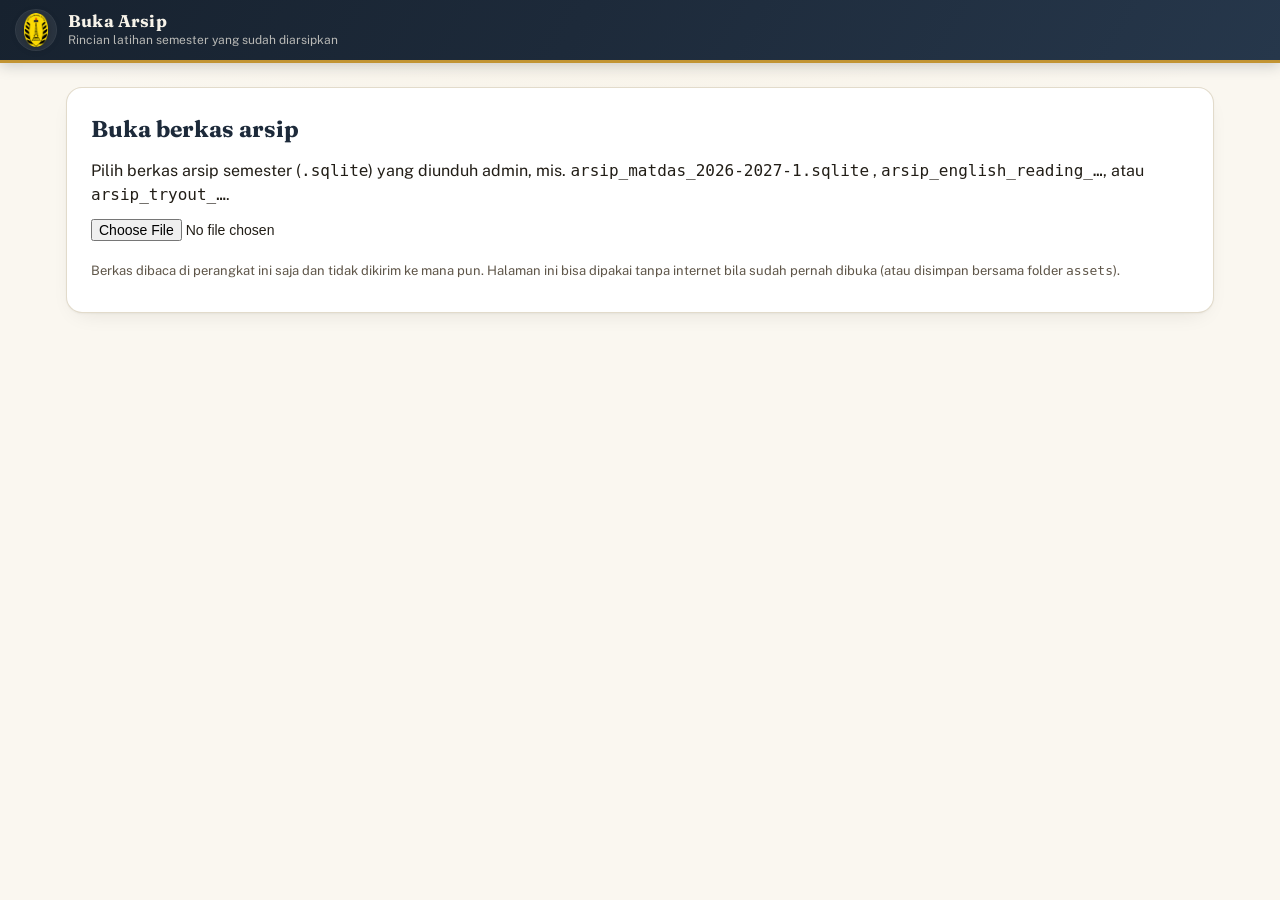
==== commit 1247af60: "Selaraskan arsip.js & Buka Arsip (berkas Tryout) Co-Authored-By: Claude Opus 5.5 <noreply@anthropic." ====
--- a/arsip.html
+++ b/arsip.html
@@ -37,7 +37,7 @@
 <main class="bungkus lebar">
   <section class="kartu pilih-berkas">
     <h1 style="margin:0">Buka berkas arsip</h1>
-    <p style="margin:0">Pilih berkas arsip semester (<code>.sqlite</code>) yang diunduh admin, mis. <code>arsip_matdas_2026-2027-1.sqlite</code> atau <code>arsip_english_reading_2026-2027-1.sqlite</code>.</p>
+    <p style="margin:0">Pilih berkas arsip semester (<code>.sqlite</code>) yang diunduh admin, mis. <code>arsip_matdas_2026-2027-1.sqlite</code> , <code>arsip_english_reading_…</code>, atau <code>arsip_tryout_…</code>.</p>
     <input type="file" id="berkas" accept=".sqlite,.db,application/vnd.sqlite3,application/x-sqlite3" aria-label="Pilih berkas arsip">
     <p class="catatan-privasi">Berkas dibaca di perangkat ini saja dan tidak dikirim ke mana pun. Halaman ini bisa dipakai tanpa internet bila sudah pernah dibuka (atau disimpan bersama folder <code>assets</code>).</p>
     <p id="pesan" class="pesan hidden"></p>
@@ -76,7 +76,7 @@
     INFO = tabel.includes("info") ? Object.fromEntries(baris("select kunci, nilai from info").map((x) => [x.kunci, x.nilai])) : {};
     INFO.berkas_dibuka = f.name;
     pesan("");
-    if (INFO.aplikasi === "matdas") bukaMatdas(); else if (INFO.aplikasi === "english_reading") bukaER(); else bukaUmum(tabel);
+    if (INFO.aplikasi === "matdas") bukaMatdas(); else if (INFO.aplikasi === "english_reading") bukaER(); else if (INFO.aplikasi === "tryout") bukaTryout(); else bukaUmum(tabel);
   } catch (e) { pesan("Berkas tidak bisa dibuka sebagai arsip SQLite: " + e.message, true); $("isi").innerHTML = ""; }
 };
 
@@ -86,7 +86,7 @@
   return `<section class="kartu"><h2 style="margin-top:0">${esc(nm)} — ${esc(INFO.nama || INFO.periode || "")}</h2>
     <div class="info-arsip"><span>Berkas: <b>${esc(INFO.berkas_dibuka)}</b></span>
       ${INFO.dari ? `<span>Rentang: <b>${esc(tglTeks(INFO.dari))} – ${esc(tglTeks(new Date(new Date(INFO.sampai) - 1).toISOString()))}</b></span>` : ""}
-      ${INFO.n_jawaban || INFO.n_hasil ? `<span>Rincian: <b>${INFO.n_jawaban ? angka(INFO.n_jawaban) + " jawaban" : angka(INFO.n_hasil) + " hasil"}, ${angka(INFO.n_sesi)} sesi</b></span>` : ""}
+      ${INFO.n_jawaban || INFO.n_hasil ? `<span>Rincian: <b>${INFO.n_jawaban ? angka(INFO.n_jawaban) + " jawaban" : angka(INFO.n_hasil) + (INFO.aplikasi === "tryout" ? " hasil ujian" : " hasil")}, ${angka(INFO.n_sesi)} sesi</b></span>` : ""}
       ${INFO.dibuat ? `<span>Diarsipkan: <b>${esc(tglTeks(INFO.dibuat, true))}</b>${INFO.oleh ? " oleh <b>" + esc(INFO.oleh) + "</b>" : ""}</span>` : ""}</div></section>`;
 }
 
@@ -336,6 +336,97 @@
     data: L.map((x) => [tglTeks(x.waktu, true), x.mode === "mandiri" ? "mandiri" : "sesi", judulLevel(x.level), x.sub || "", JENIS_ER[x.jenis] || x.jenis, x.nilai]) });
 }
 
+/* ------------------------------------------------------------- Asesmen Merdeka (Tryout) */
+// Berkas berisi hasil ujian dengan isi jawaban per soal, naskah soal paket (tanpa kunci), dan sesi ujian.
+// Benar/salah per soal diambil dari items (deret 0/1 urut nomor soal).
+let PAKET = {};
+function bukaTryout() {
+  PAKET = {}; baris("select * from paket").forEach((p) => { PAKET[p.kode] = { ...p, publik: json(p.publik) || {} }; });
+  const kls = baris("select distinct kelas from hasil where kelas is not null order by 1").map((x) => x.kelas);
+  const uj = baris("select distinct ujian from hasil order by 1").map((x) => x.ujian);
+  $("isi").innerHTML = kepalaInfo() + `
+    <section class="kartu">
+      <h2 style="margin-top:0">Siswa</h2>
+      <div class="saring"><input type="search" id="cari" placeholder="Cari nama atau NISN…" aria-label="Cari nama atau NISN">
+        <select id="s-kls" aria-label="Kelas"><option value="">Semua kelas</option>${kls.map((k) => `<option>${esc(k)}</option>`).join("")}</select>
+        <select id="s-uj" aria-label="Ujian"><option value="">Semua ujian</option>${uj.map((k) => `<option value="${esc(k)}">${esc((PAKET[k] || {}).judul || k)}</option>`).join("")}</select>
+        <span class="tumbuh"></span><button class="garis kecil" id="unduh-daftar">Unduh Excel</button></div>
+      <div class="gulir"><table class="tabel" id="t-siswa"></table></div>
+      <p class="kecil redup">Nilai tetap tersimpan di Asesmen Merdeka; berkas ini menyimpan isi jawaban per soal. Klik nama untuk rincian.</p>
+    </section>
+    <div id="rinci"></div>`;
+  ["cari", "s-kls", "s-uj"].forEach((id) => $(id).addEventListener("input", gambarDaftarTka));
+  $("unduh-daftar").onclick = unduhDaftarTka;
+  gambarDaftarTka();
+}
+function dataDaftarTka() {
+  const q = $("cari").value.trim().toLowerCase(), kls = $("s-kls").value, uj = $("s-uj").value;
+  return baris(`select coalesce(nisn, nama) kunci, nisn, max(nama) nama, max(kelas) kelas, count(*) n, round(avg(nilai)) rata, max(nilai) maks, sum(coalesce(keluar, 0)) keluar
+    from hasil where (? = '' or lower(coalesce(nama, '')) like ? or coalesce(nisn, '') like ?) and (? = '' or kelas = ?) and (? = '' or ujian = ?)
+    group by coalesce(nisn, nama) order by kelas, nama`, [q, `%${q}%`, `%${q}%`, kls, kls, uj, uj]);
+}
+function gambarDaftarTka() {
+  const L = dataDaftarTka();
+  $("t-siswa").innerHTML = `<thead><tr><th>Nama</th><th>NISN</th><th>Kelas</th><th class="angka">Ujian</th><th class="angka">Rata-rata nilai</th><th class="angka">Tertinggi</th><th class="angka">Keluar halaman</th></tr></thead>
+    <tbody>${L.length ? L.map((x) => `<tr class="klik" data-n="${esc(x.kunci)}"><td><b>${esc(x.nama)}</b></td><td class="kecil">${esc(x.nisn || "tamu")}</td><td>${esc(x.kelas || "–")}</td>
+      <td class="angka">${x.n}</td><td class="angka">${x.rata ?? "–"}</td><td class="angka">${x.maks ?? "–"}</td><td class="angka">${x.keluar}</td></tr>`).join("")
+      : '<tr><td colspan="7" class="redup">Tidak ada siswa yang cocok.</td></tr>'}</tbody>`;
+  $("t-siswa").querySelectorAll("tr[data-n]").forEach((tr) => tr.onclick = () => bukaSiswaTka(tr.dataset.n));
+}
+const huruf = (i) => typeof i === "number" ? String.fromCharCode(65 + i) : i;
+function jawabTeks(a, soal, v) {
+  if (a == null || a === "") return "–";
+  const opsi = soal && soal.varian && (soal.varian[v] || Object.values(soal.varian)[0] || {}).opsi;
+  if (typeof a === "number") return huruf(a) + (opsi && opsi[a] != null ? ". " + String(opsi[a]).slice(0, 80) : "");
+  if (Array.isArray(a)) return a.map(huruf).join(", ");
+  if (typeof a === "object") return Object.entries(a).map(([k, x]) => `${+k + 1}: ${x === 1 || x === true ? "Benar" : x === 0 || x === false ? "Salah" : x}`).join(" · ");
+  return String(a);
+}
+function bukaSiswaTka(kunci) {
+  const H = baris("select * from hasil where coalesce(nisn, nama) = ? order by waktu", [kunci]);
+  if (!H.length) return;
+  const s = H[0];
+  $("rinci").innerHTML = `<section class="kartu" id="kartu-siswa">
+    <div class="aksi" style="justify-content:space-between"><div><h2 style="margin:0">${esc(s.nama)}</h2>
+      <span class="kecil redup">${s.nisn ? "NISN " + esc(s.nisn) + " · " : "Tamu · "}${esc(s.kelas || "–")} · ${esc(INFO.nama || "")}</span></div>
+      <button class="garis kecil" id="unduh-siswa">Unduh Excel</button></div>
+    <h3>Ujian (${H.length})</h3>
+    <div class="gulir"><table class="tabel tbl-kecil"><thead><tr><th>Waktu</th><th>Ujian</th><th class="angka">Nilai</th><th class="angka">Benar</th><th class="angka">Durasi</th><th class="angka">Keluar</th><th></th></tr></thead><tbody>
+      ${H.map((h, i) => `<tr><td>${esc(tglTeks(h.waktu, true))}</td><td>${esc((PAKET[h.ujian] || {}).judul || h.ujian)}</td><td class="angka"><b>${h.nilai ?? "–"}</b></td>
+        <td class="angka">${h.benar ?? "–"}</td><td class="angka">${h.durasi ? lamaTeks(h.durasi) : "–"}</td><td class="angka">${h.keluar || 0}</td>
+        <td class="kanan"><button class="garis kecil" data-u="${i}">Jawaban</button></td></tr>`).join("")}</tbody></table></div>
+    <div id="rinci-ujian"></div></section>`;
+  $("rinci").querySelectorAll("[data-u]").forEach((b) => b.onclick = () => bukaUjianTka(H[+b.dataset.u]));
+  $("unduh-siswa").onclick = () => unduhSiswaTka(s, H);
+  $("kartu-siswa").scrollIntoView({ behavior: "smooth", block: "start" });
+}
+function barisJawabTka(h) {
+  const J = json(h.jawaban) || {}, P = PAKET[h.ujian] || {}, soal = (P.publik && P.publik.soal) || [], it = String(h.items || "");
+  const nomor = [...new Set([...soal.map((x) => String(x.no)), ...Object.keys(J)])].sort((a, b) => a - b);
+  return nomor.map((no, i) => { const q = soal.find((x) => String(x.no) === no), j = J[no] || {}, b = it[i];
+    return { no, soal: q ? String(q.teks || "").replace(/<[^>]+>/g, " ").slice(0, 120) : "", jawab: jawabTeks(j.a, q, j.v || h.varian), hasil: b === "1" ? "benar" : b === "0" ? "salah" : "" }; });
+}
+function bukaUjianTka(h) {
+  const L = barisJawabTka(h), log = json(h.log_keluar);
+  $("rinci-ujian").innerHTML = `<h3>Jawaban — ${esc((PAKET[h.ujian] || {}).judul || h.ujian)} (${esc(tglTeks(h.waktu, true))})</h3>
+    <div class="gulir"><table class="tabel tbl-kecil"><thead><tr><th class="angka">No</th><th>Soal</th><th>Jawaban siswa</th><th>Hasil</th></tr></thead><tbody>
+      ${L.map((x) => `<tr><td class="angka">${esc(x.no)}</td><td class="kecil">${esc(x.soal)}</td><td>${esc(x.jawab)}</td><td class="${x.hasil === "benar" ? "benar" : x.hasil ? "salah" : ""}">${x.hasil || "–"}</td></tr>`).join("") || '<tr><td colspan="4" class="redup">Tidak ada isi jawaban.</td></tr>'}
+    </tbody></table></div>
+    ${Array.isArray(log) && log.length ? `<p class="kecil redup">Keluar halaman: ${log.length}× tercatat.</p>` : ""}`;
+  $("rinci-ujian").scrollIntoView({ behavior: "smooth", block: "nearest" });
+}
+function unduhDaftarTka() {
+  const L = dataDaftarTka();
+  unduhTabel({ nama: `Arsip_Asesmen_${INFO.periode}_rekap`, judul: "Rekap Semester (Arsip)", sub: INFO.nama,
+    kolom: [["Nama", 28], ["NISN", 13], ["Kelas", 9], ["Ujian", 8], ["Rata-rata nilai", 12], ["Tertinggi", 10], ["Keluar halaman", 12]],
+    data: L.map((x) => [x.nama, x.nisn || "tamu", x.kelas, x.n, x.rata, x.maks, x.keluar]) });
+}
+function unduhSiswaTka(s, H) {
+  const data = []; H.forEach((h) => barisJawabTka(h).forEach((x) => data.push([tglTeks(h.waktu, true), (PAKET[h.ujian] || {}).judul || h.ujian, h.nilai, x.no, x.soal, x.jawab, x.hasil])));
+  unduhTabel({ nama: `Arsip_Asesmen_${INFO.periode}_${s.nisn || "tamu"}`, judul: "Rincian Jawaban (Arsip)", sub: `${s.nama} · ${INFO.nama}`,
+    kolom: [["Waktu", 18], ["Ujian", 30], ["Nilai", 7], ["No", 6], ["Soal", 40], ["Jawaban siswa", 30], ["Hasil", 9]], data });
+}
+
 /* ------------------------------------------------------------- Berkas aplikasi lain: tampilan umum */
 function bukaUmum(tabel) {
   const daftar = tabel.filter((t) => !t.startsWith("sqlite_")).map((t) => ({ t, n: satu(`select count(*) from "${t}"`) }));
